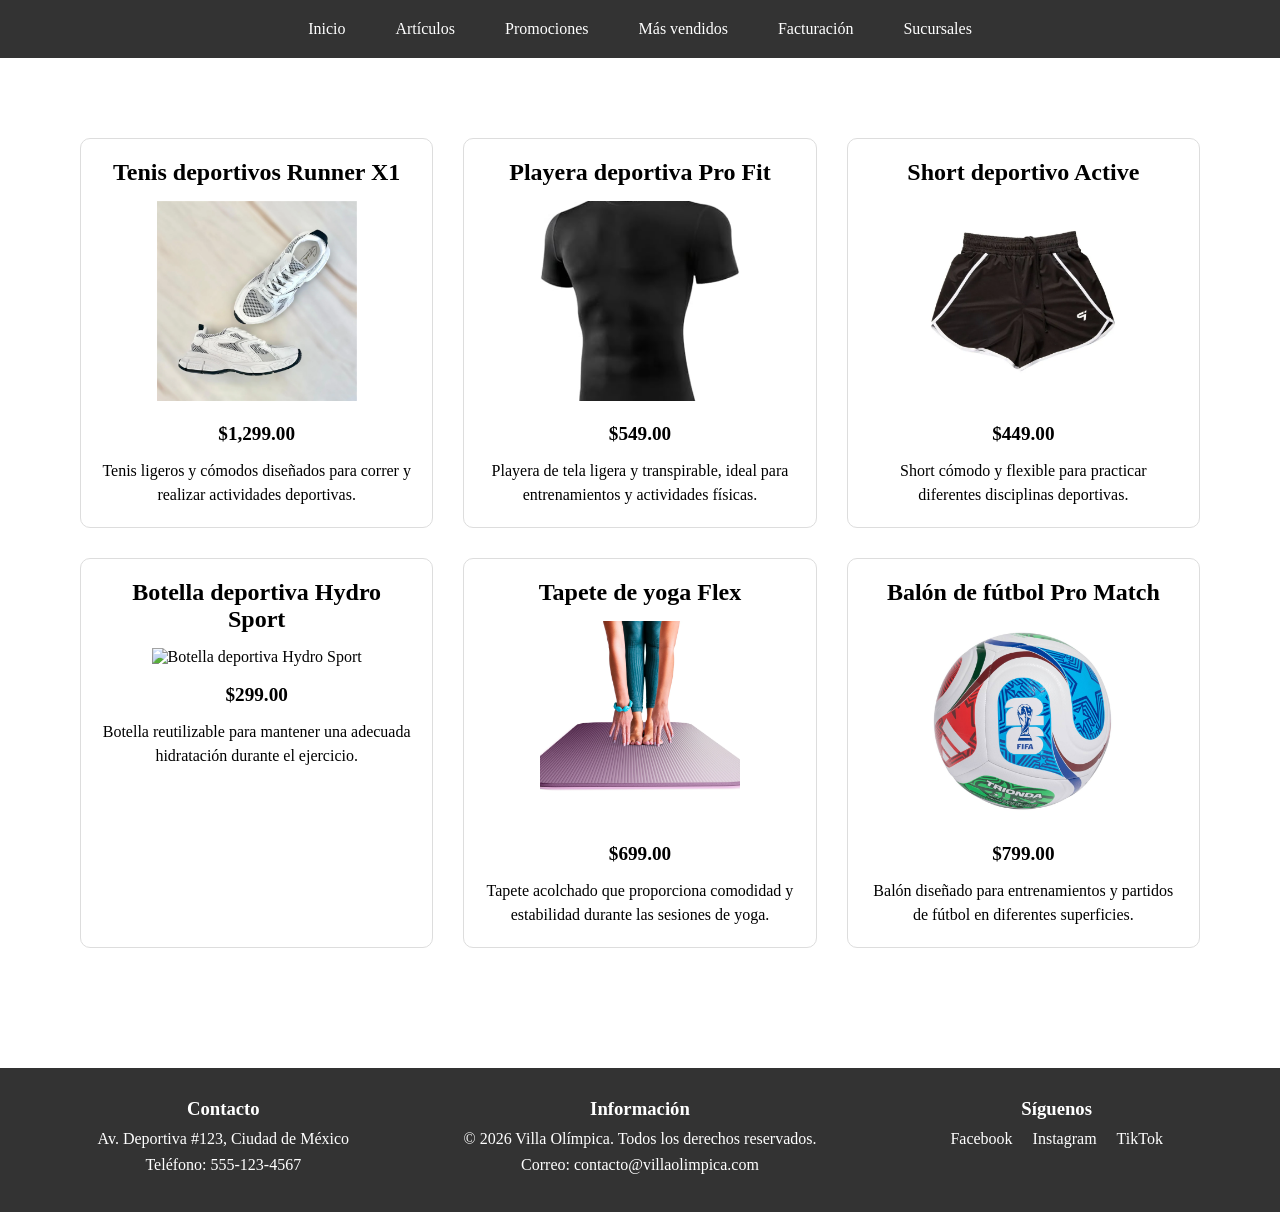
==== mas-vendidos.html @ 3ad69184 "Mover archivos del sitio a la raíz del repositorio" ====
<!DOCTYPE html>
<html lang="es">
<head>
    <meta charset="UTF-8">
    <meta name="viewport" content="width=device-width, initial-scale=1.0">
    <title>Más vendidos - Villa Olímpica</title>
    <link rel="stylesheet" href="css/estilos.css">
</head>

<body>
<header>
    <nav>
        <ul>
            <li><a href="index.html">Inicio</a></li>
            <li><a href="#">Artículos</a></li>
            <li><a href="#">Promociones</a></li>
            <li><a href="mas-vendidos.html">Más vendidos</a></li>
            <li><a href="#">Facturación</a></li>
            <li><a href="#">Sucursales</a></li>
        </ul>
    </nav>
</header>
<main>

    <section class="productos">

        <div class="producto">
            <h2>Tenis deportivos Runner X1</h2>
            <img src="img/tenis.png" alt="Tenis deportivos Runner X1">
            <p class="precio">$1,299.00</p>
            <p>Tenis ligeros y cómodos diseñados para correr y realizar actividades deportivas.</p>
        </div>

        <div class="producto">
            <h2>Playera deportiva Pro Fit</h2>
            <img src="img/playera.png" alt="Playera deportiva Pro Fit">
            <p class="precio">$549.00</p>
            <p>Playera de tela ligera y transpirable, ideal para entrenamientos y actividades físicas.</p>
        </div>

        <div class="producto">
            <h2>Short deportivo Active</h2>
            <img src="img/short.png" alt="Short deportivo Active">
            <p class="precio">$449.00</p>
            <p>Short cómodo y flexible para practicar diferentes disciplinas deportivas.</p>
        </div>

        <div class="producto">
            <h2>Botella deportiva Hydro Sport</h2>
            <img src="img/botella.png" alt="Botella deportiva Hydro Sport">
            <p class="precio">$299.00</p>
            <p>Botella reutilizable para mantener una adecuada hidratación durante el ejercicio.</p>
        </div>

        <div class="producto">
            <h2>Tapete de yoga Flex</h2>
            <img src="img/yoga.png" alt="Tapete de yoga Flex">
            <p class="precio">$699.00</p>
            <p>Tapete acolchado que proporciona comodidad y estabilidad durante las sesiones de yoga.</p>
        </div>

        <div class="producto">
            <h2>Balón de fútbol Pro Match</h2>
            <img src="img/balon.png" alt="Balón de fútbol Pro Match">
            <p class="precio">$799.00</p>
            <p>Balón diseñado para entrenamientos y partidos de fútbol en diferentes superficies.</p>
        </div>

    </section>
</main>
<footer>
    <div class="footer-columna">
        <h3>Contacto</h3>
        <p>Av. Deportiva #123, Ciudad de México</p>
        <p>Teléfono: 555-123-4567</p>
    </div>

    <div class="footer-columna">
        <h3>Información</h3>
        <p>© 2026 Villa Olímpica. Todos los derechos reservados.</p>
        <p>Correo: contacto@villaolimpica.com</p>
    </div>

    <div class="footer-columna">
        <h3>Síguenos</h3>
        <p>
            <a href="https://www.facebook.com/" target="_blank">Facebook</a>
            <a href="https://www.instagram.com/" target="_blank">Instagram</a>
            <a href="https://www.tiktok.com/" target="_blank">TikTok</a>
        </p>
    </div>
</footer>
</body>
</html>
---- css/estilos.css ----
* {
    margin: 0;
    padding: 0;
    box-sizing: border-box;
}
header {
    background-color: #333;
}

nav ul {
    display: flex;
    justify-content: center;
    list-style: none;
}

nav li {
    margin: 0 15px;
}

nav a {
    color: white;
    text-decoration: none;
    padding: 20px 10px;
    display: block;
}
main {
    padding: 40px;
}

.inicio {
    display: grid;
    grid-template-columns: repeat(3, 1fr);
    gap: 30px;
    align-items: center;
}

.columna {
    text-align: center;
}

.columna img {
    max-width: 100%;
    height: auto;
    border-radius: 10px;
}
.columna {
    text-align: center;
    padding: 20px;
}

.columna h1 {
    margin-bottom: 20px;
}

.columna p {
    line-height: 1.6;
}
footer {
    display: grid;
    grid-template-columns: repeat(3, 1fr);
    gap: 30px;
    padding: 30px;
    margin-top: 40px;
    background-color: #333;
    color: white;
}

.footer-columna {
    text-align: center;
}

.footer-columna h3 {
    margin-bottom: 10px;
}

.footer-columna p {
    margin-bottom: 8px;
}

.footer-columna a {
    color: white;
    text-decoration: none;
    margin: 0 8px;
}
nav a {
    transition: background-color 0.3s;
}

nav a:hover {
    background-color: #555;
}
@media (min-width: 1024px) {

    .inicio {
        grid-template-columns: repeat(3, 1fr);
    }

    footer {
        grid-template-columns: repeat(3, 1fr);
    }

}
@media (min-width: 768px) and (max-width: 1023px) {

    .inicio {
        grid-template-columns: repeat(2, 1fr);
    }

    footer {
        grid-template-columns: repeat(2, 1fr);
    }
    .productos {
    grid-template-columns: repeat(2, 1fr);
    }
}
@media (max-width: 767px) {

    .inicio {
        grid-template-columns: 1fr;
    }

    footer {
        grid-template-columns: 1fr;
    }
    .productos {
    grid-template-columns: 1fr;
    }
    nav ul {
        flex-wrap: wrap;
    }

    nav li {
        margin: 5px;
    }
}

.productos {
    display: grid;
    grid-template-columns: repeat(3, 1fr);
    gap: 30px;
    padding: 40px;
}

.producto {
    text-align: center;
    padding: 20px;
    border: 1px solid #ddd;
    border-radius: 10px;
}

.producto h2 {
    margin-bottom: 15px;
}

.producto img {
    width: 100%;
    max-width: 250px;
    height: 200px;
    object-fit: contain;
    margin-bottom: 15px;
}

.producto p {
    line-height: 1.5;
}

.producto .precio {
    font-size: 1.2rem;
    font-weight: bold;
    margin-bottom: 10px;
}
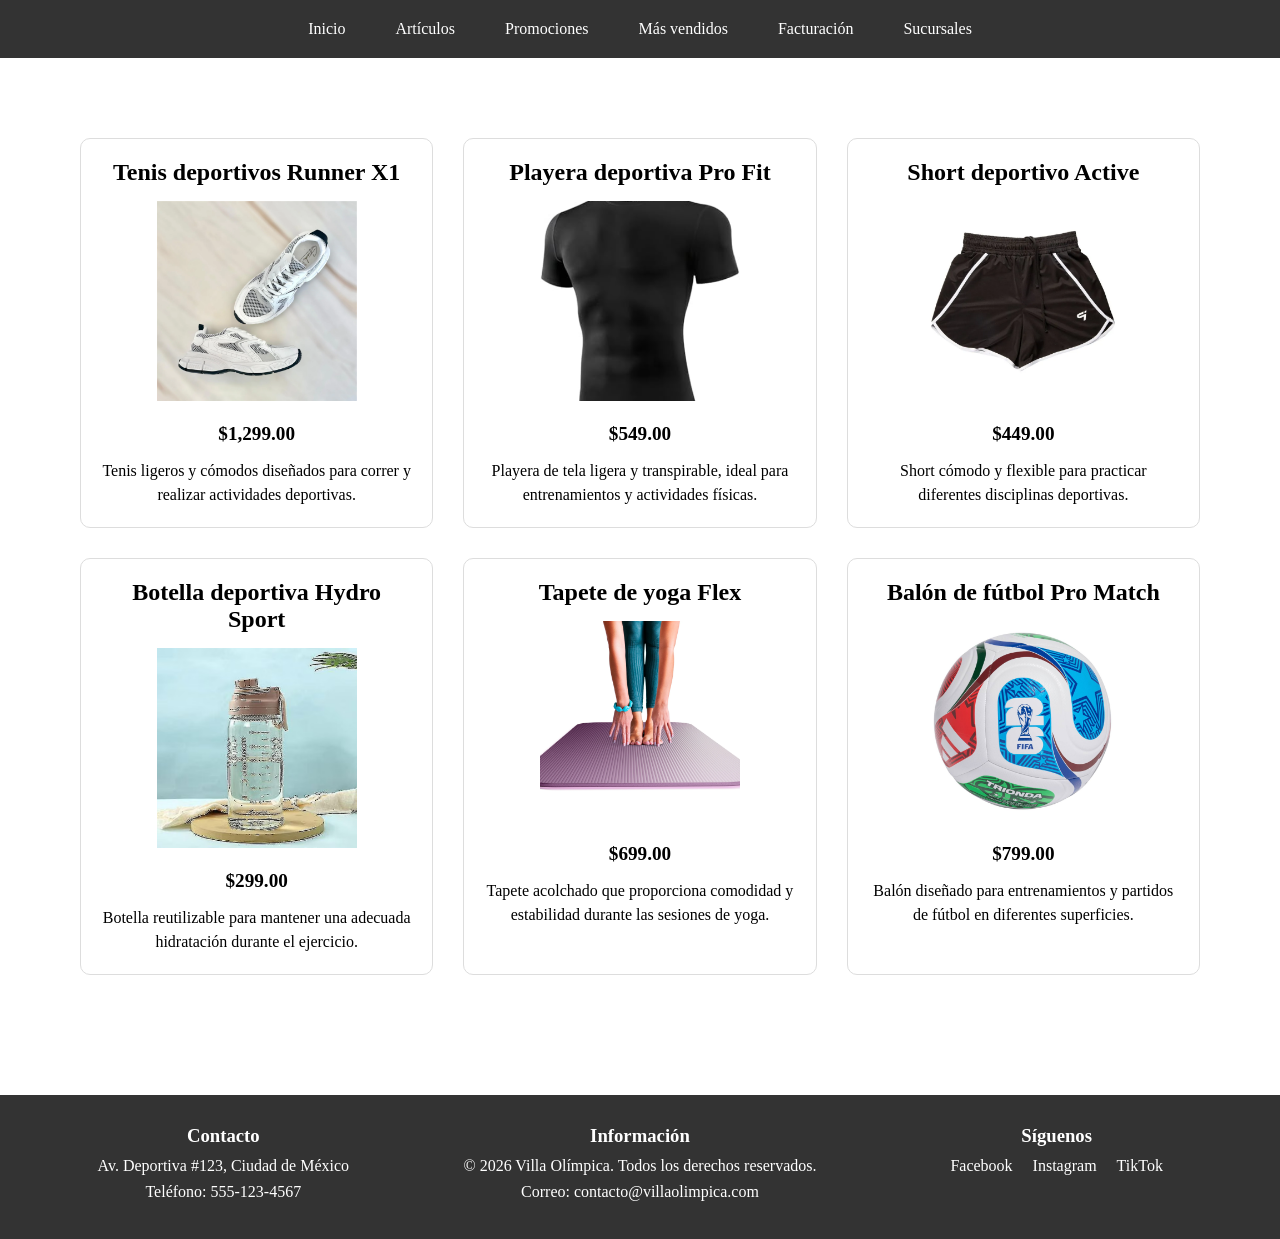
==== commit be3f7001: "Fix HTML encoding issues in mas-vendidos.html name botella" ====
--- a/mas-vendidos.html
+++ b/mas-vendidos.html
@@ -47,7 +47,7 @@
 
         <div class="producto">
             <h2>Botella deportiva Hydro Sport</h2>
-            <img src="img/botella.png" alt="Botella deportiva Hydro Sport">
+            <img src="img/Botella.png" alt="Botella deportiva Hydro Sport">
             <p class="precio">$299.00</p>
             <p>Botella reutilizable para mantener una adecuada hidratación durante el ejercicio.</p>
         </div>
@@ -91,4 +91,4 @@
     </div>
 </footer>
 </body>
-</html>+</html>
